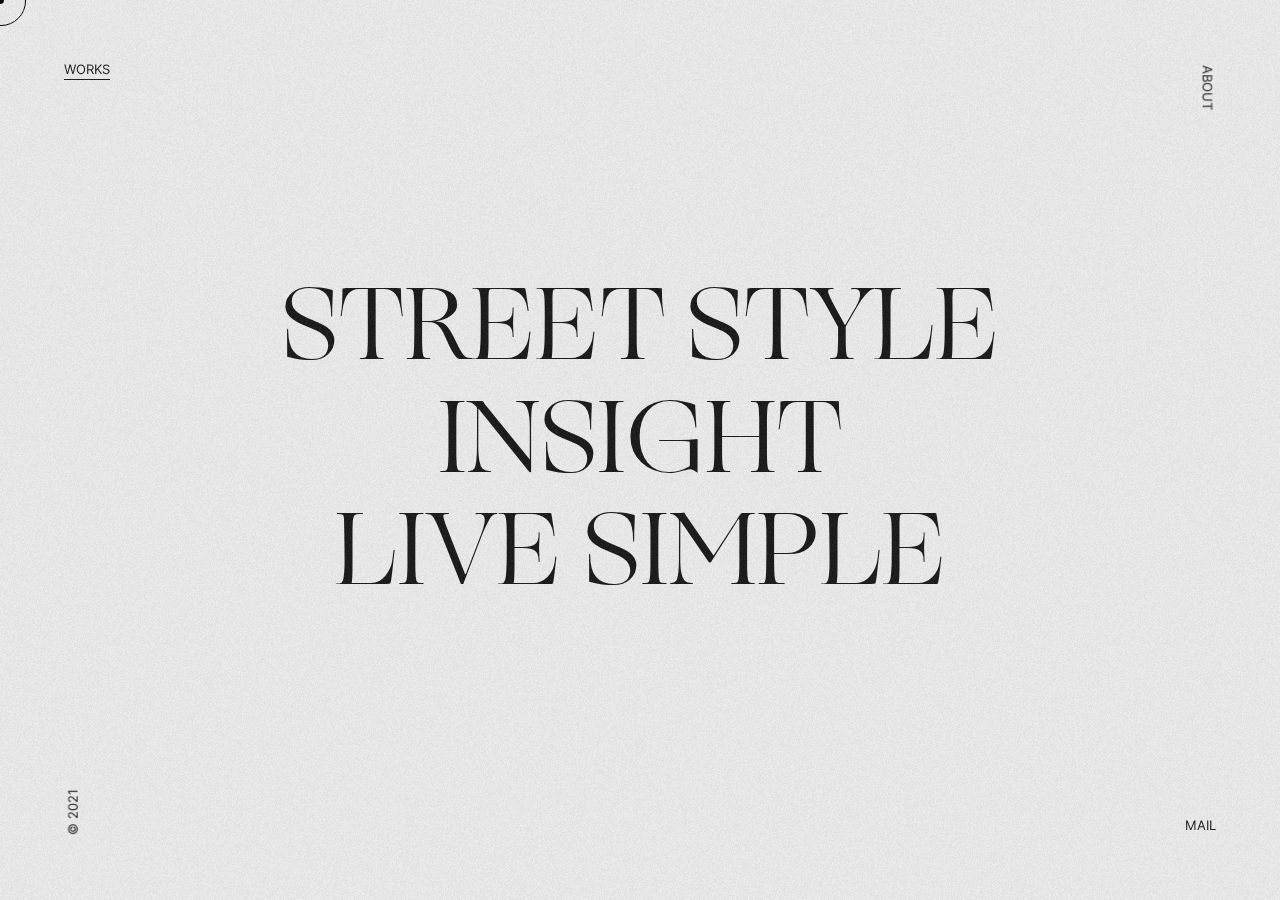
==== index.html @ 5ea76bb0 "Add files via upload" ====
<!DOCTYPE html>
<html lang="en" class="bg-light scroll-none-x">

<!-- Mirrored from ryota-sato.com/ by HTTrack Website Copier/3.x [XR&CO'2014], Sun, 23 Jul 2023 17:08:35 GMT -->
<head>
    <meta charset="UTF-8">
    <meta name="viewport" content="width=device-width, initial-scale=1.0">
    <title>Ryota Sato Portfolio</title>
    <meta name="description" content="Portfolio of Ryota Sato, a web designer and front-end engineer based in Japan.">
    <link rel="icon" type="image/png" href="images/icon.png">
    <link rel="stylesheet" href="styles/loader-main.min.css">
    <script src="scripts/vendors/pace.min.js"></script>
    <script src="scripts/vendors/TweenMax.min.js"></script>
    <script src="scripts/vendors/parallax.min.js"></script>
    <link rel="stylesheet" href="styles/vendors/bootstrap-reboot.min.css">
    <link rel="stylesheet" href="styles/style.min.css">
</head>
<body class="scroll-none-x bg-light c-dark text-upper">
    <div class="loader-bg bg-dark"></div>
    <div class="loader-header-container">
        <h1 class="loader-header c-light">Ryota Sato Portfolio</h1>
    </div>
    <div class="loader-footer-container">
        <p class="loader-footer c-light">Selected Works</p>
    </div>
    <div class="noise"></div>
    <div class="wrapper">
        <div class="cursor"></div>
        <div class="follower"></div>
        <div class="container">
            <header class="header">
                <div class="header-menu-left-container">
                    <a href="index.html" class="header-menu-left to-right line-dark c-dark">Works</a>
                </div>
                <div class="header-menu-right-container">
                    <a href="about/index.html" class="header-menu-right left-in-right line-dark c-dark">About</a>
                </div>
            </header>
            <div id="luxy">
                <main class="main">
                    <div class="item-container">
                        <div class="item-inner">
                            <a href="works/streetstyle/index.html" class="item-hover">
                                <div class="item-title-container item-title-one-container">
                                    <div class="item-title-one">
                                        <h2 class="item-title c-dark">Street Style<span class="item-title-number c-dark">2020</span></h2>
                                    </div>
                                </div>
                                <div id="item1">
                                    <div data-depth="5" class="item">
                                        <img src="images/streetstyle.jpg" class="img item-img item-img-one" alt="">
                                    </div>
                                </div>
                            </a>
                        </div>
                        <div class="item-inner">
                            <a href="works/insight/index.html" class="item-hover">
                                <div class="item-title-container item-title-two-container">
                                    <div class="item-title-two">
                                        <h2 class="item-title c-dark">Insight<span class="item-title-number c-dark">2020</span></h2>
                                    </div>
                                </div>
                                <div id="item2">
                                    <div data-depth="5" class="item">
                                        <img src="images/insight.jpg" class="img item-img item-img-two" alt="">
                                    </div>
                                </div>
                            </a>
                        </div>
                        <div class="item-inner">
                            <a href="works/livesimple/index.html" class="item-hover">
                                <div class="item-title-container item-title-three-container">
                                    <div class="item-title-three">
                                        <h2 class="item-title c-dark">Live Simple<span class="item-title-number c-dark">2020</span></h2>
                                    </div>
                                </div>
                                <div id="item3">
                                    <div data-depth="5" class="item">
                                        <img src="images/livesimple.jpg" class="img item-img item-img-three" alt="">
                                    </div>
                                </div>
                            </a>
                        </div>
                    </div>
                </main>
            </div>
            <footer class="footer">
                <div class="footer-menu-left-container">
                    <p class="footer-menu-right c-dark">&copy; 2021</p>
                </div>
                <div class="footer-menu-right-container">
                    <a href="mailto:hello@ryota-sato.com" class="footer-menu-left left-in-right line-dark c-dark">Mail</a>
                </div>
            </footer>
        </div>
    </div>
    <script src="scripts/vendors/luxy.min.js"></script>
    <script src="scripts/vendors/jquery-3.5.1.min.js"></script>
    <script src="scripts/vendors/cursor.min.js"></script>
    <script src="scripts/item.min.js"></script>
    <script charset="utf-8">
        var isMobile=/iPhone|iPad|Android/i.test(navigator.userAgent);isMobile||luxy.init({wrapper:"#luxy",wrapperSpeed:.065});
    </script>
    <!-- Thank you for reading -->
</body>

<!-- Mirrored from ryota-sato.com/ by HTTrack Website Copier/3.x [XR&CO'2014], Sun, 23 Jul 2023 17:08:41 GMT -->
</html>
---- styles/loader-main.min.css ----
.pace{pointer-events:none;-webkit-user-select:none;-moz-user-select:none;-ms-user-select:none;user-select:none;z-index:900;position:fixed;top:50%;left:50%;-webkit-transform:translate(-50%,-50%);transform:translate(-50%,-50%)}.pace .pace-progress{-webkit-transform:none!important;transform:none!important;text-align:center}.pace.pace-inactive{visibility:hidden;-webkit-transition:all 1s;transition:all 1s}.pace .pace-progress::after{content:attr(data-progress-text);display:block;color:#eaeaea;font-family:Ogg,sans-serif;font-weight:400}.pace-done .loader-bg{-webkit-transform:translateY(-100vh);transform:translateY(-100vh);-webkit-transition:all 1s cubic-bezier(.96,.37,.25,1);transition:all 1s cubic-bezier(.96,.37,.25,1)}@media screen and (max-width:999px){.pace .pace-progress::after{font-size:10vw}}@media screen and (min-width:1000px){.pace .pace-progress::after{font-size:8vw}}
---- styles/style.min.css ----
@font-face{font-family:Ogg;src:url("../fonts/Ogg-Regular.woff2") format("woff2"),url("../fonts/Ogg-Regular.woff") format("woff");font-weight:400;font-style:normal}@font-face{font-family:Inter;src:url("../fonts/Inter-Light.woff2") format("woff2"),url("../fonts/Inter-Light.woff") format("woff");font-weight:300;font-style:normal}@font-face{font-family:Inter;src:url("../fonts/Inter-Regular.woff2") format("woff2"),url("../fonts/Inter-Regular.woff") format("woff");font-weight:400;font-style:normal}body,html{-ms-overflow-style:none;scrollbar-width:none;cursor:none}body::-webkit-scrollbar,html::-webkit-scrollbar{display:none}.scroll-none-x{overflow-x:hidden}.scroll-none-y{overflow-y:hidden}body,h1,h2,h3{font-family:Ogg,sans-serif;font-weight:400;letter-spacing:0;line-height:1}h1,h2,h3{-webkit-margin-before:0;margin-block-start:0;-webkit-margin-after:0;margin-block-end:0}a{position:relative;text-decoration:none;cursor:none}p{-webkit-margin-before:0;margin-block-start:0;-webkit-margin-after:0;margin-block-end:0}ul{-webkit-padding-start:0;padding-inline-start:0;margin:0}.c-light{color:#eaeaea}.c-dark{color:#1a1a1a}.bg-light{background-color:#eaeaea}.bg-dark{background-color:#1a1a1a}.text-upper{text-transform:uppercase}.text-center{text-align:center}.center{position:absolute;top:50%;left:50%;-webkit-transform:translate(-50%,-50%);transform:translate(-50%,-50%)}.noise::before{position:fixed;top:0;left:0;width:100vw;height:100vh;content:"";opacity:.03;z-index:1000;pointer-events:none;background-image:url("../images/noise.gif")}.footer,.header{z-index:300}.about-title,.article-next-text,.article-title-one,.contact-title,.header-side-left,.header-side-right,.item-title,.loader-footer,.loader-header,.slide-bg-title{white-space:nowrap}.cursor,.follower,.item,.loader-bg,.slide-text-left,.slide-text-right{will-change:transform}.about-text-one,.about-text-two,.article-next-title,.article-text-one,.article-text-two,.article-title-two,.contact-text-one,.contact-text-two,.footer-menu-left,.footer-menu-right,.header-menu-left,.header-menu-right,.item-title-number,.loader-footer,.loader-header{font-family:Inter,sans-serif}.about-text-one,.article-next-title,.article-text-one,.article-title-two,.contact-text-one,.footer-menu-left,.footer-menu-right,.header-menu-left,.header-menu-right,.item-title-number,.loader-footer,.loader-header{font-weight:400}.about-text-two,.article-text-two,.contact-text-two{font-weight:300}.img{width:100%;height:auto}.cursor,.follower{position:fixed;top:0;left:0;pointer-events:none;border-radius:50%;mix-blend-mode:difference;-webkit-transform:scale(1);transform:scale(1)}.cursor{width:8px;height:8px;z-index:999;background-color:#eaeaea}.cursor.is-active{-webkit-transform:scale(0);transform:scale(0)}.follower{display:-webkit-box;display:-ms-flexbox;display:flex;-webkit-box-align:center;-ms-flex-align:center;align-items:center;-webkit-box-pack:center;-ms-flex-pack:center;justify-content:center;width:48px;height:48px;border:1px solid #eaeaea;z-index:998;-webkit-transition:-webkit-transform .3s;transition:-webkit-transform .3s;transition:transform .3s;transition:transform .3s,-webkit-transform .3s}.follower.is-active{background-color:#eaeaea;-webkit-transform:scale(2);transform:scale(2)}.left-in-right::after{position:absolute;bottom:-3px;left:0;content:'';width:100%;height:1px;-webkit-transform:scaleX(0);transform:scaleX(0);-webkit-transform-origin:right top;transform-origin:right top;-webkit-transition:-webkit-transform .3s;transition:-webkit-transform .3s;transition:transform .3s;transition:transform .3s,-webkit-transform .3s}.left-in-right:hover::after{-webkit-transform-origin:left top;transform-origin:left top;-webkit-transform:scaleX(1);transform:scaleX(1)}.to-right::after{position:absolute;bottom:-3px;right:0;content:'';width:100%;height:1px;-webkit-transform-origin:left top;transform-origin:left top;-webkit-transition:-webkit-transform .3s;transition:-webkit-transform .3s;transition:transform .3s;transition:transform .3s,-webkit-transform .3s}.to-right:hover::after{-webkit-transform:scaleX(0);transform:scaleX(0);-webkit-transform-origin:right top;transform-origin:right top}.line-light::after{background-color:#eaeaea}.line-dark::after{background-color:#1a1a1a}.contact-title{display:-webkit-box;display:-ms-flexbox;display:flex;-webkit-box-align:center;-ms-flex-align:center;align-items:center}.bar::after{content:"";display:block;height:1px;width:10vw;margin-left:2.5vw}.bar-light::after{background-color:#eaeaea}.bar-dark::after{background-color:#1a1a1a}.fadeIn{opacity:0;-webkit-transform:translateY(25px);transform:translateY(25px);-webkit-transition:all 1s;transition:all 1s}.fadeIn.view{opacity:1;-webkit-transform:none;transform:none}.loader-bg{position:fixed;width:100vw;height:100vh}.loader-footer-container,.loader-header-container{position:fixed;left:50%;-webkit-transform:translateX(-50%);transform:translateX(-50%)}.loader-header-container{top:5vw}.loader-footer-container{bottom:5vw}.wrapper{opacity:0;-webkit-transition:opacity 1s ease 1s;transition:opacity 1s ease 1s}.footer-menu-left-container,.footer-menu-right-container,.header-menu-left-container,.header-menu-right-container{overflow:hidden;padding-bottom:3px}.footer-menu-left,.header-menu-left{-webkit-transform:translateY(125%) rotate(5deg);transform:translateY(125%) rotate(5deg)}.footer-menu-right,.header-menu-right{-webkit-transform:translateY(125%) rotate(-5deg);transform:translateY(125%) rotate(-5deg)}.footer-menu-left,.footer-menu-right,.header-menu-left,.header-menu-right{-webkit-transition:-webkit-transform 1s ease 1s;transition:-webkit-transform 1s ease 1s;transition:transform 1s ease 1s;transition:transform 1s ease 1s,-webkit-transform 1s ease 1s;display:inline-block}.pace-done .wrapper{opacity:1}.pace-done .footer-menu-left,.pace-done .footer-menu-right,.pace-done .header-menu-left,.pace-done .header-menu-right{-webkit-transform:none;transform:none}.pace-done .loader-footer,.pace-done .loader-header,.pace-done .pace .pace-progress::after{opacity:0;-webkit-transition:opacity .3s;transition:opacity .3s}.slide-text-right{-webkit-animation:slide-text-right 15s linear infinite;animation:slide-text-right 15s linear infinite}@-webkit-keyframes slide-text-right{0%{-webkit-transform:translateX(0);transform:translateX(0)}100%{-webkit-transform:translateX(100%);transform:translateX(100%)}}@keyframes slide-text-right{0%{-webkit-transform:translateX(0);transform:translateX(0)}100%{-webkit-transform:translateX(100%);transform:translateX(100%)}}.slide-text-left{-webkit-animation:slide-text-left 15s linear infinite;animation:slide-text-left 15s linear infinite}@-webkit-keyframes slide-text-left{0%{-webkit-transform:translateX(0);transform:translateX(0)}100%{-webkit-transform:translateX(-100%);transform:translateX(-100%)}}@keyframes slide-text-left{0%{-webkit-transform:translateX(0);transform:translateX(0)}100%{-webkit-transform:translateX(-100%);transform:translateX(-100%)}}.header{position:absolute;top:0;left:0;width:100vw;height:auto;display:-webkit-box;display:-ms-flexbox;display:flex;-webkit-box-align:center;-ms-flex-align:center;align-items:center}.header-menu-left-container,.header-menu-right-container{position:fixed;top:5vw}.header-menu-right-container{right:5vw;-webkit-transform:translate(25%,100%) rotate(90deg);transform:translate(25%,100%) rotate(90deg)}.header-menu-left-container{left:5vw}.footer{position:relative;width:100vw}.footer-menu-left-container,.footer-menu-right-container{position:fixed;bottom:5vw}.footer-menu-left-container{left:5vw;-webkit-transform:translate(-25%,-100%) rotate(-90deg);transform:translate(-25%,-100%) rotate(-90deg)}.footer-menu-right-container{display:-webkit-box;display:-ms-flexbox;display:flex;right:5vw}.item-container{display:-webkit-box;display:-ms-flexbox;display:flex;-webkit-box-align:center;-ms-flex-align:center;align-items:center;-webkit-box-orient:vertical;-webkit-box-direction:normal;-ms-flex-direction:column;flex-direction:column}.item-hover,.item-inner{position:static!important}.item-title{position:relative;line-height:1.1}.item-title-number{position:absolute;pointer-events:none;right:-4vw;font-size:1vw}.item-img{width:30vw}#item1,#item2,#item3{position:absolute!important;top:50%!important;left:50%!important;-webkit-transform:translate(-50%,-50%)!important;transform:translate(-50%,-50%)!important;z-index:-1}.about,.contact{width:70vw;margin-right:auto;margin-left:auto}.about-text-two{width:60vw;line-height:1.3}.article-hero-container{position:relative}.article-img-container{width:70vw;margin-right:auto;margin-left:auto}.article-img-desktop-container{width:70vw;margin-right:auto;margin-left:auto}.article-text-container{width:60vw;margin-right:auto;margin-left:auto;position:relative}.article-img-mobile-container{display:-webkit-box;display:-ms-flexbox;display:flex;-ms-flex-wrap:wrap;flex-wrap:wrap;-webkit-box-pack:justify;-ms-flex-pack:justify;justify-content:space-between;width:70vw;margin-right:auto;margin-left:auto}.article-next-title{display:-webkit-box;display:-ms-flexbox;display:flex;-webkit-box-align:center;-ms-flex-align:center;align-items:center}.article-next-title-container{display:-webkit-box;display:-ms-flexbox;display:flex;-webkit-box-pack:center;-ms-flex-pack:center;justify-content:center}.article-next-text-container{display:-webkit-box;display:-ms-flexbox;display:flex;-webkit-box-pack:center;-ms-flex-pack:center;justify-content:center}.slide-bg-title{padding-right:2.5vw}.slide-bg-title-container{position:relative;pointer-events:none}.slide-bg-title-inner .fadeIn{display:-webkit-box;display:-ms-flexbox;display:flex}@media screen and (max-width:579px){.about{margin-top:15vh}}@media screen and (min-width:580px){.about{margin-top:30vh}}@media screen and (max-width:767px){body,h1,h2,h3{font-size:10px}.about-text-two,.article-text-two,.contact-text-two{font-size:12px}.about-text-one,.contact-text-one{margin-bottom:2.5vw}.article-text-inner:nth-of-type(2),.article-text-inner:nth-of-type(3){margin-top:5vw}.article-img-mobile{width:70vw}.about-text-inner:nth-of-type(1){margin-bottom:5vw}.article-next-title-container,.article-text-one{margin-bottom:2.5vw}.article-title-container:nth-of-type(1){margin-top:115px}.article-next-text-container,.contact{margin-bottom:115px}.article-img-mobile-container,.article-next-title-container,.article-text-container{margin-top:57px}.about,.about-title-container,.article-img-desktop-container,.article-img-mobile-container .fadeIn:nth-of-type(1),.article-img-mobile-container .fadeIn:nth-of-type(2),.article-text-container,.article-title-container:nth-of-type(2),.contact-title-container{margin-bottom:57px}}@media screen and (min-width:768px){body,h1,h2,h3{font-size:1vw}.about-text-two,.article-text-two,.contact-text-two{font-size:1.1vw}.about-text-inner,.contact-text-inner{display:-webkit-box;display:-ms-flexbox;display:flex;-webkit-box-align:center;-ms-flex-align:center;align-items:center}.article-text-container{display:-webkit-box;display:-ms-flexbox;display:flex;-ms-flex-pack:distribute;justify-content:space-around;-webkit-box-align:center;-ms-flex-align:center;align-items:center}.article-img-mobile{width:20vw}.about-text-one,.contact-text-one{margin-right:1.25vw}.about-text-inner:nth-of-type(1){margin-bottom:2.5vw}.article-next-title-container,.article-text-one{margin-bottom:1.25vw}.article-title-container:nth-of-type(1){margin-top:15vw}.article-next-text-container,.contact{margin-bottom:15vw}.article-img-mobile-container,.article-next-title-container,.article-text-container{margin-top:7.5vw}.about,.about-title-container,.article-img-desktop-container,.article-text-container,.article-title-container:nth-of-type(2),.contact-title-container{margin-bottom:7.5vw}}@media screen and (max-width:999px){.item-title,.slide-bg-title{font-size:10vw}.about-title,.article-next-text,.article-title-one{font-size:9vw}.contact-title{font-size:6vw}.item-title-container{line-height:10vw}.article-title-container{line-height:9vw}.slide-bg-title-container{padding-top:10vw;padding-bottom:10vw}}@media screen and (min-width:1000px){.item-title,.slide-bg-title{font-size:8vw}.about-title,.article-next-text,.article-title-one{font-size:7vw}.contact-title{font-size:5vw}.item-title-container{line-height:8vw}.article-title-container{line-height:7vw}.slide-bg-title-container{padding-top:8vw;padding-bottom:8vw}}@media screen and (max-width:1024px){#item1,#item2,#item3,.cursor,.follower,.item-title-number{display:none}.item-container{margin-top:40vh;margin-bottom:40vh}}@media screen and (min-width:1025px){.item-container{margin-top:30vh;margin-bottom:30vh}.item-img,.item-title-number{opacity:0}.item-hover:hover .item-img,.item-hover:hover .item-title-number{opacity:1}.item-hover:hover .item-img,.item-hover:hover .item-title-number,.item-img,.item-title-number{-webkit-transition:opacity .3s;transition:opacity .3s}}
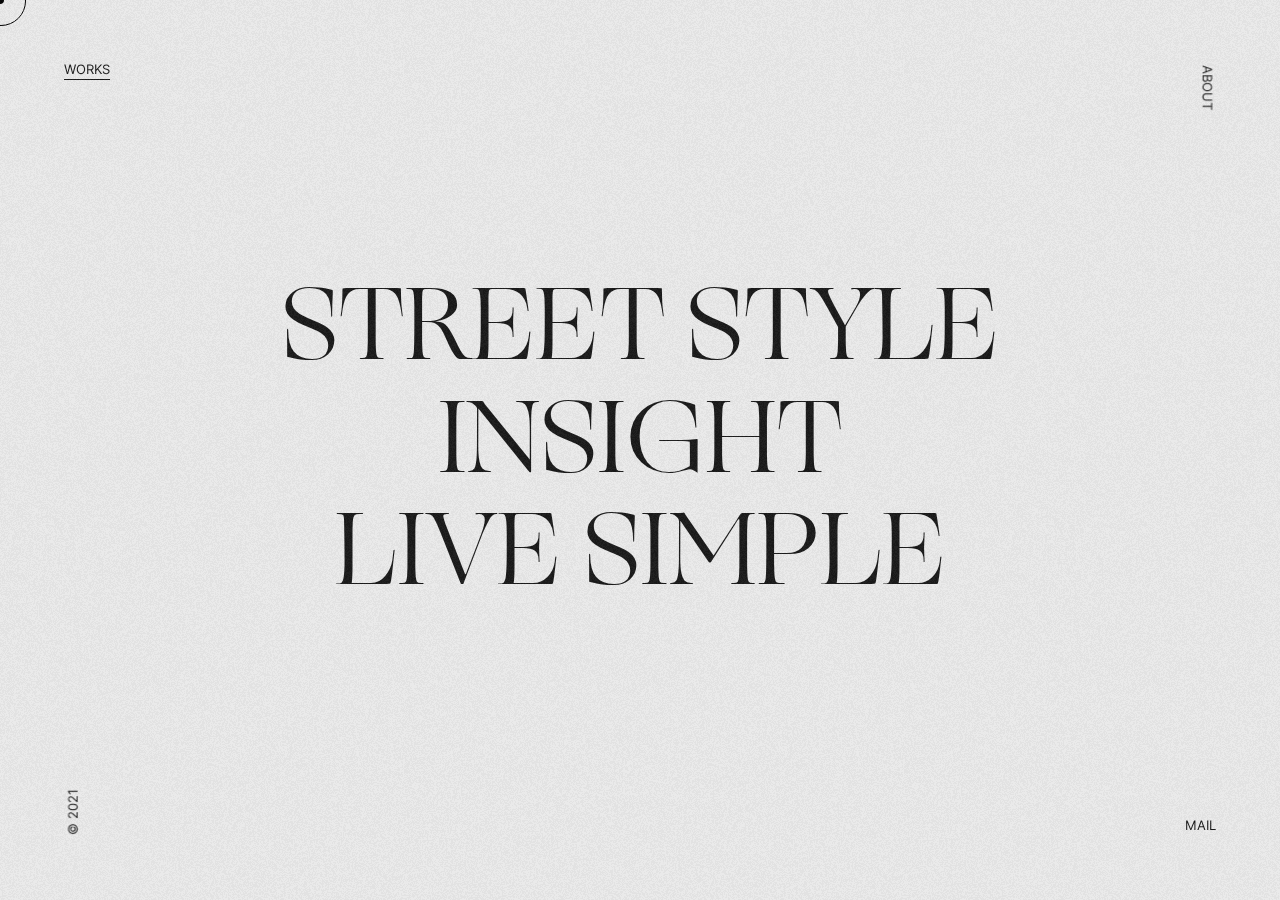
==== commit 841d4c77: "Update index.html" ====
--- a/index.html
+++ b/index.html
@@ -1,12 +1,12 @@
 <!DOCTYPE html>
 <html lang="en" class="bg-light scroll-none-x">
 
-<!-- Mirrored from ryota-sato.com/ by HTTrack Website Copier/3.x [XR&CO'2014], Sun, 23 Jul 2023 17:08:35 GMT -->
+
 <head>
     <meta charset="UTF-8">
     <meta name="viewport" content="width=device-width, initial-scale=1.0">
-    <title>Ryota Sato Portfolio</title>
-    <meta name="description" content="Portfolio of Ryota Sato, a web designer and front-end engineer based in Japan.">
+    <title>Mohsin Kumarkiri</title>
+    <meta name="description" content="Portfolio of mohsin Kumarkiri.">
     <link rel="icon" type="image/png" href="images/icon.png">
     <link rel="stylesheet" href="styles/loader-main.min.css">
     <script src="scripts/vendors/pace.min.js"></script>
@@ -18,7 +18,7 @@
 <body class="scroll-none-x bg-light c-dark text-upper">
     <div class="loader-bg bg-dark"></div>
     <div class="loader-header-container">
-        <h1 class="loader-header c-light">Ryota Sato Portfolio</h1>
+        <h1 class="loader-header c-light">Mohsin Kumarkiri</h1>
     </div>
     <div class="loader-footer-container">
         <p class="loader-footer c-light">Selected Works</p>
@@ -89,7 +89,7 @@
                     <p class="footer-menu-right c-dark">&copy; 2021</p>
                 </div>
                 <div class="footer-menu-right-container">
-                    <a href="mailto:hello@ryota-sato.com" class="footer-menu-left left-in-right line-dark c-dark">Mail</a>
+                    <a href="mailto:mohsinkumarkiri786@gmail.com" class="footer-menu-left left-in-right line-dark c-dark">Mail</a>
                 </div>
             </footer>
         </div>
@@ -104,5 +104,4 @@
     <!-- Thank you for reading -->
 </body>
 
-<!-- Mirrored from ryota-sato.com/ by HTTrack Website Copier/3.x [XR&CO'2014], Sun, 23 Jul 2023 17:08:41 GMT -->
 </html>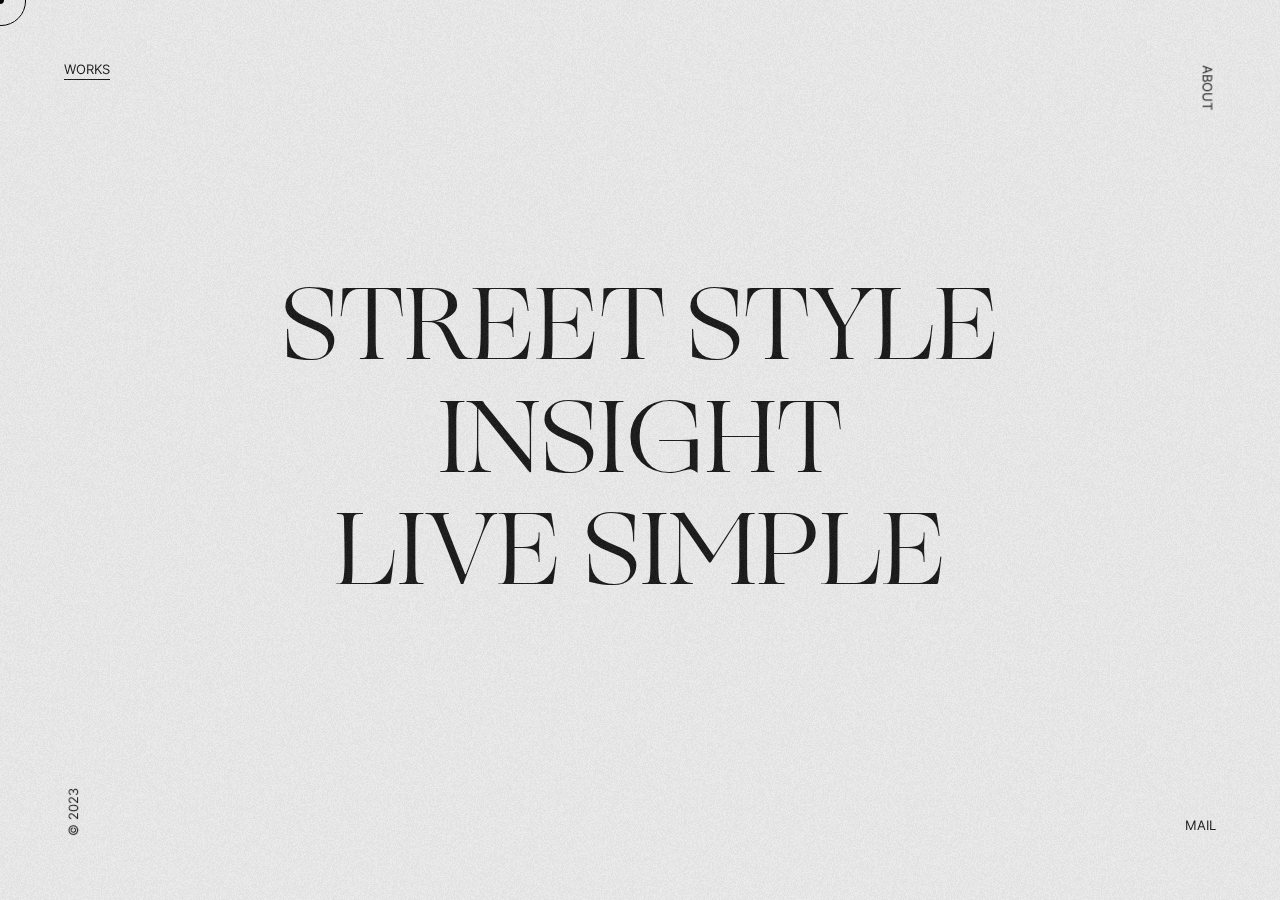
==== commit f6c48c9c: "Update index.html" ====
--- a/index.html
+++ b/index.html
@@ -43,7 +43,7 @@
                             <a href="works/streetstyle/index.html" class="item-hover">
                                 <div class="item-title-container item-title-one-container">
                                     <div class="item-title-one">
-                                        <h2 class="item-title c-dark">Street Style<span class="item-title-number c-dark">2020</span></h2>
+                                        <h2 class="item-title c-dark">Street Style<span class="item-title-number c-dark">2023</span></h2>
                                     </div>
                                 </div>
                                 <div id="item1">
@@ -57,7 +57,7 @@
                             <a href="works/insight/index.html" class="item-hover">
                                 <div class="item-title-container item-title-two-container">
                                     <div class="item-title-two">
-                                        <h2 class="item-title c-dark">Insight<span class="item-title-number c-dark">2020</span></h2>
+                                        <h2 class="item-title c-dark">Insight<span class="item-title-number c-dark">2023</span></h2>
                                     </div>
                                 </div>
                                 <div id="item2">
@@ -71,7 +71,7 @@
                             <a href="works/livesimple/index.html" class="item-hover">
                                 <div class="item-title-container item-title-three-container">
                                     <div class="item-title-three">
-                                        <h2 class="item-title c-dark">Live Simple<span class="item-title-number c-dark">2020</span></h2>
+                                        <h2 class="item-title c-dark">Live Simple<span class="item-title-number c-dark">2023</span></h2>
                                     </div>
                                 </div>
                                 <div id="item3">
@@ -86,7 +86,7 @@
             </div>
             <footer class="footer">
                 <div class="footer-menu-left-container">
-                    <p class="footer-menu-right c-dark">&copy; 2021</p>
+                    <p class="footer-menu-right c-dark">&copy; 2023</p>
                 </div>
                 <div class="footer-menu-right-container">
                     <a href="mailto:mohsinkumarkiri786@gmail.com" class="footer-menu-left left-in-right line-dark c-dark">Mail</a>
